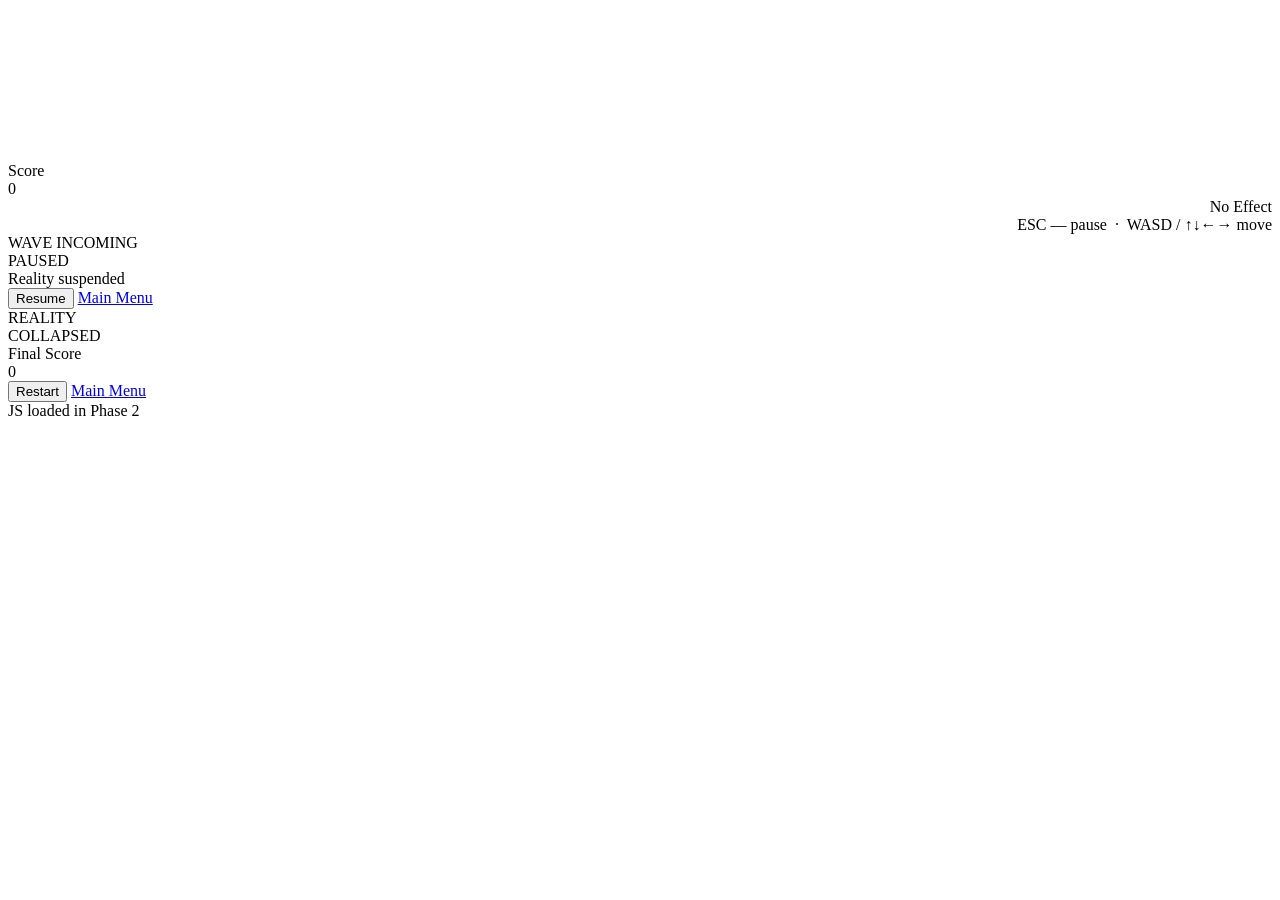
==== game.html @ d2aac665 "Add files via upload" ====
<!DOCTYPE html>
<html lang="en">
<head>
  <meta charset="UTF-8">
  <meta name="viewport" content="width=device-width, initial-scale=1.0">
  <title>Reality Distortion — Play</title>
  <link rel="stylesheet" href="css/style.css">
  <link rel="stylesheet" href="css/game.css">
  <link rel="stylesheet" href="css/panels.css">
</head>
<body>

  <!-- Game Canvas -->
  <canvas id="game"></canvas>

  <!-- HUD (top bar) -->
  <div id="hud">
    <div class="hud-inner">

      <!-- Left: Score -->
      <div class="hud-block">
        <div class="hud-score-label">Score</div>
        <div class="hud-score-value" id="score">0</div>
      </div>

      <!-- Right: Effect + Controls -->
      <div style="text-align: right;">
        <div class="hud-block">
          <div id="effectDisplay">
            <div class="effect-dot" id="effectDot"></div>
            <span class="effect-name" id="effectName">No Effect</span>
          </div>
          <div class="hud-controls">ESC — pause &nbsp;·&nbsp; WASD / ↑↓←→ move</div>
        </div>
      </div>

    </div>
  </div>

  <!-- Wave Incoming Banner -->
  <div id="waveIndicator">WAVE INCOMING</div>

  <!-- Effect Screen Flash -->
  <div id="effectFlash"></div>

  <!-- ── PAUSE PANEL ── -->
  <div id="pausePanel" class="panel-overlay">
    <div class="panel-card">
      <div class="panel-title pause-title">PAUSED</div>
      <div class="panel-subtitle">Reality suspended</div>
      <button class="panel-btn primary" id="resumeBtn">Resume</button>
      <a class="panel-btn" href="index.html">Main Menu</a>
    </div>
  </div>

  <!-- ── GAME OVER PANEL ── -->
  <div id="gameOverPanel" class="panel-overlay">
    <div class="panel-card">
      <div class="panel-title" style="color: var(--red);">REALITY<br>COLLAPSED</div>
      <div class="final-score-block">
        <div class="final-score-label">Final Score</div>
        <div class="final-score-value" id="finalScore">0</div>
        <div id="hsBadge" class="hs-badge" style="display: none;">⚡ New High Score</div>
      </div>
      <button class="panel-btn primary" id="restartBtn">Restart</button>
      <a class="panel-btn" href="index.html">Main Menu</a>
    </div>
  </div>

  JS loaded in Phase 2
  <script src="js/audio.js"></script>  
  <script src="js/particles.js"></script>
  <script src="js/game.js"></script>    
  <script src="js/ui.js"></script>      

</body>
</html>
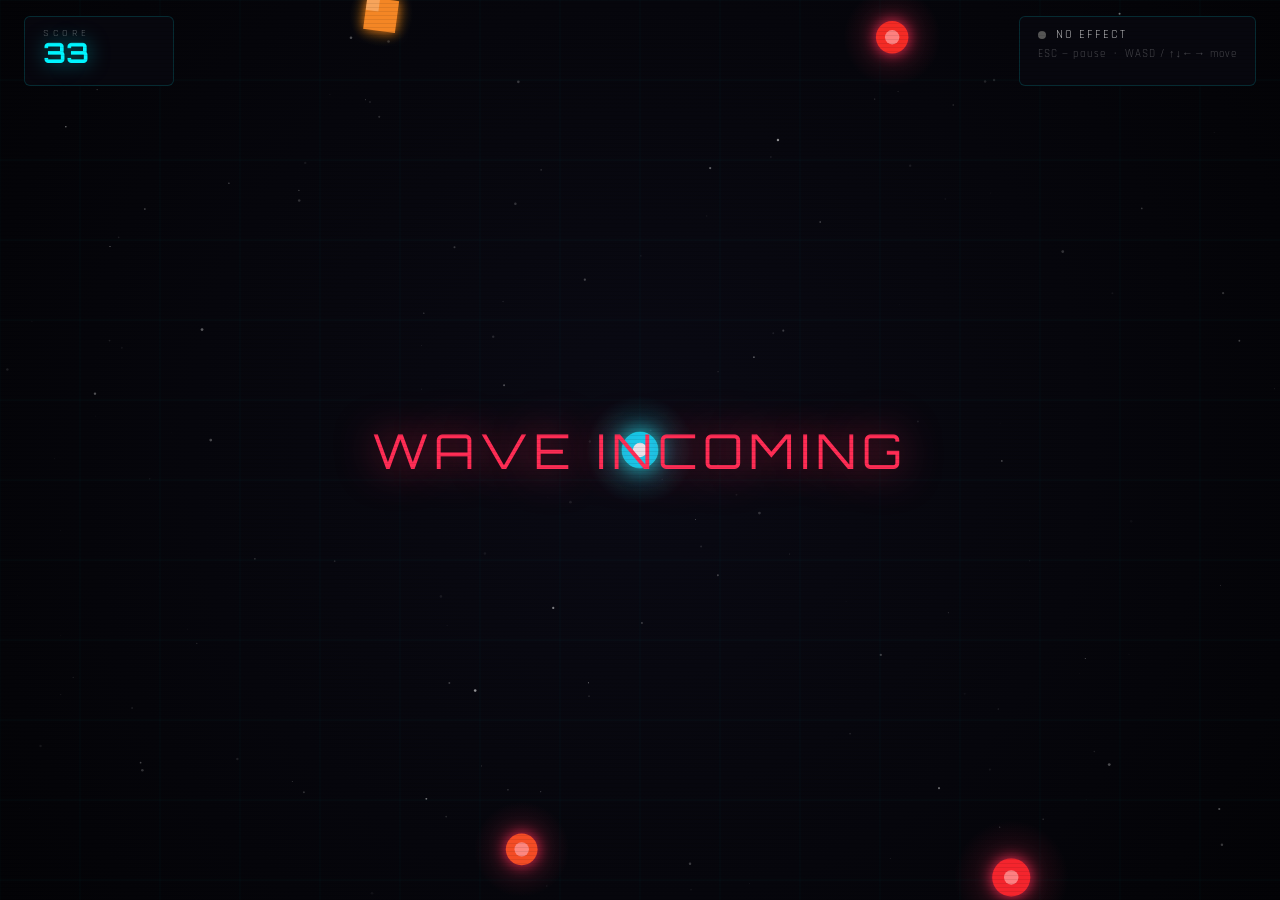
==== commit 33c2cee1: "final version commit" ====
--- a/game.html
+++ b/game.html
@@ -10,68 +10,68 @@
 </head>
 <body>
 
-  <!-- Game Canvas -->
-  <canvas id="game"></canvas>
+<!-- Game Canvas -->
+<canvas id="game"></canvas>
 
-  <!-- HUD (top bar) -->
-  <div id="hud">
-    <div class="hud-inner">
+<!-- HUD (top bar) -->
+<div id="hud">
+  <div class="hud-inner">
 
-      <!-- Left: Score -->
+    <!-- Left: Score -->
+    <div class="hud-block">
+      <div class="hud-score-label">Score</div>
+      <div class="hud-score-value" id="score">0</div>
+    </div>
+
+    <!-- Right: Effect + Controls -->
+    <div style="text-align: right;">
       <div class="hud-block">
-        <div class="hud-score-label">Score</div>
-        <div class="hud-score-value" id="score">0</div>
+        <div id="effectDisplay">
+          <div class="effect-dot" id="effectDot"></div>
+          <span class="effect-name" id="effectName">No Effect</span>
+        </div>
+        <div class="hud-controls">ESC — pause &nbsp;·&nbsp; WASD / ↑↓←→ move</div>
       </div>
+    </div>
 
-      <!-- Right: Effect + Controls -->
-      <div style="text-align: right;">
-        <div class="hud-block">
-          <div id="effectDisplay">
-            <div class="effect-dot" id="effectDot"></div>
-            <span class="effect-name" id="effectName">No Effect</span>
-          </div>
-          <div class="hud-controls">ESC — pause &nbsp;·&nbsp; WASD / ↑↓←→ move</div>
-        </div>
-      </div>
+  </div>
+</div>
 
+<!-- Wave Incoming Banner -->
+<div id="waveIndicator">WAVE INCOMING</div>
+
+<!-- Effect Screen Flash -->
+<div id="effectFlash"></div>
+
+<!-- ── PAUSE PANEL ── -->
+<div id="pausePanel" class="panel-overlay">
+  <div class="panel-card">
+    <div class="panel-title pause-title">PAUSED</div>
+    <div class="panel-subtitle">Reality suspended</div>
+    <button class="panel-btn primary" id="resumeBtn">Resume</button>
+    <a class="panel-btn" href="index.html">Main Menu</a>
+  </div>
+</div>
+
+<!-- ── GAME OVER PANEL ── -->
+<div id="gameOverPanel" class="panel-overlay">
+  <div class="panel-card">
+    <div class="panel-title" style="color: var(--red);">REALITY<br>COLLAPSED</div>
+    <div class="final-score-block">
+      <div class="final-score-label">Final Score</div>
+      <div class="final-score-value" id="finalScore">0</div>
+      <div id="hsBadge" class="hs-badge" style="display: none;">⚡ New High Score</div>
     </div>
+    <button class="panel-btn primary" id="restartBtn">Restart</button>
+    <a class="panel-btn" href="index.html">Main Menu</a>
   </div>
+</div>
 
-  <!-- Wave Incoming Banner -->
-  <div id="waveIndicator">WAVE INCOMING</div>
-
-  <!-- Effect Screen Flash -->
-  <div id="effectFlash"></div>
-
-  <!-- ── PAUSE PANEL ── -->
-  <div id="pausePanel" class="panel-overlay">
-    <div class="panel-card">
-      <div class="panel-title pause-title">PAUSED</div>
-      <div class="panel-subtitle">Reality suspended</div>
-      <button class="panel-btn primary" id="resumeBtn">Resume</button>
-      <a class="panel-btn" href="index.html">Main Menu</a>
-    </div>
-  </div>
-
-  <!-- ── GAME OVER PANEL ── -->
-  <div id="gameOverPanel" class="panel-overlay">
-    <div class="panel-card">
-      <div class="panel-title" style="color: var(--red);">REALITY<br>COLLAPSED</div>
-      <div class="final-score-block">
-        <div class="final-score-label">Final Score</div>
-        <div class="final-score-value" id="finalScore">0</div>
-        <div id="hsBadge" class="hs-badge" style="display: none;">⚡ New High Score</div>
-      </div>
-      <button class="panel-btn primary" id="restartBtn">Restart</button>
-      <a class="panel-btn" href="index.html">Main Menu</a>
-    </div>
-  </div>
-
-  JS loaded in Phase 2
-  <script src="js/audio.js"></script>  
-  <script src="js/particles.js"></script>
-  <script src="js/game.js"></script>    
-  <script src="js/ui.js"></script>      
+JS loaded in Phase 2
+<script src="js/audio.js"></script>
+<script src="js/particles.js"></script>
+<script src="js/game.js"></script>
+<script src="js/ui.js"></script>
 
 </body>
 </html>
--- a/css/style.css
+++ b/css/style.css
@@ -0,0 +1,168 @@
+/* 
+   style.css — Shared base styles
+   Reality Distortion
+ */
+
+@import url('https://fonts.googleapis.com/css2?family=Orbitron:wght@400;700;900&family=Rajdhani:wght@300;400;600&display=swap');
+
+/*  CSS Variables  */
+:root {
+  --cyan:       #00f5ff;
+  --red:        #ff2d55;
+  --gold:       #ffd60a;
+  --purple:     #bf5af2;
+  --green:      #34c759;
+  --bg:         #050508;
+  --panel-bg:   rgba(8, 8, 16, 0.92);
+  --border:     rgba(0, 245, 255, 0.15);
+  --font-display: 'Orbitron', sans-serif;
+  --font-body:    'Rajdhani', sans-serif;
+}
+
+/*  Reset  */
+*, *::before, *::after {
+  box-sizing: border-box;
+  user-select: none;
+  margin: 0;
+  padding: 0;
+}
+
+/*  Base Body  */
+body {
+  background: var(--bg);
+  font-family: var(--font-body);
+  overflow: hidden;
+  color: white;
+  min-height: 100vh;
+}
+
+/*  Scanline CRT Overlay  */
+body::after {
+  content: '';
+  position: fixed;
+  inset: 0;
+  background: repeating-linear-gradient(
+    to bottom,
+    transparent 0px,
+    transparent 3px,
+    rgba(0, 0, 0, 0.08) 3px,
+    rgba(0, 0, 0, 0.08) 4px
+  );
+  pointer-events: none;
+  z-index: 9999;
+}
+
+canvas {
+  display: block;
+  position: fixed;
+  inset: 0;
+}
+
+/*  Shared Button Base  */
+.btn {
+  position: relative;
+  padding: 14px 24px;
+  background: transparent;
+  border: 1px solid rgba(255, 255, 255, 0.12);
+  border-radius: 6px;
+  color: white;
+  font-family: var(--font-display);
+  font-size: 11px;
+  letter-spacing: 3px;
+  text-transform: uppercase;
+  cursor: pointer;
+  transition: background 0.25s, border-color 0.25s, box-shadow 0.25s;
+  text-decoration: none;
+  display: inline-block;
+  text-align: center;
+}
+.btn:hover {
+  background: rgba(255, 255, 255, 0.07);
+  border-color: rgba(255, 255, 255, 0.3);
+}
+.btn.primary {
+  border-color: var(--cyan);
+  color: var(--cyan);
+}
+.btn.primary:hover {
+  background: rgba(0, 245, 255, 0.1);
+  box-shadow: 0 0 20px rgba(0, 245, 255, 0.15);
+}
+.btn.danger {
+  border-color: var(--red);
+  color: var(--red);
+}
+.btn.danger:hover {
+  background: rgba(255, 45, 85, 0.1);
+  box-shadow: 0 0 20px rgba(255, 45, 85, 0.15);
+}
+
+/*  Divider  */
+.divider {
+  height: 1px;
+  background: rgba(255, 255, 255, 0.06);
+  margin: 4px 0;
+}
+
+/*  Panel Card (shared across pages)  */
+.panel-card {
+  width: min(440px, 90vw);
+  background: var(--panel-bg);
+  border: 1px solid var(--border);
+  border-radius: 12px;
+  padding: 44px 40px;
+  text-align: center;
+  position: relative;
+  overflow: hidden;
+}
+.panel-card::before {
+  content: '';
+  position: absolute;
+  top: 0; left: 0; right: 0;
+  height: 1px;
+  background: linear-gradient(90deg, transparent, var(--cyan), transparent);
+}
+
+.panel-title {
+  font-family: var(--font-display);
+  font-size: clamp(20px, 4vw, 32px);
+  font-weight: 900;
+  letter-spacing: 4px;
+  margin-bottom: 8px;
+}
+.panel-subtitle {
+  font-size: 12px;
+  letter-spacing: 4px;
+  color: rgba(255, 255, 255, 0.3);
+  text-transform: uppercase;
+  margin-bottom: 32px;
+}
+.panel-btn {
+  width: 100%;
+  padding: 14px;
+  margin-bottom: 10px;
+  background: transparent;
+  border: 1px solid rgba(255, 255, 255, 0.12);
+  border-radius: 6px;
+  color: white;
+  font-family: var(--font-display);
+  font-size: 11px;
+  letter-spacing: 3px;
+  text-transform: uppercase;
+  cursor: pointer;
+  transition: all 0.25s;
+  text-decoration: none;
+  display: block;
+}
+.panel-btn:hover {
+  background: rgba(255, 255, 255, 0.07);
+  border-color: rgba(255, 255, 255, 0.3);
+}
+.panel-btn.primary {
+  border-color: var(--cyan);
+  color: var(--cyan);
+}
+.panel-btn.primary:hover {
+  background: rgba(0, 245, 255, 0.1);
+  box-shadow: 0 0 20px rgba(0, 245, 255, 0.15);
+}
--- a/css/game.css
+++ b/css/game.css
@@ -0,0 +1,125 @@
+/* 
+   game.css — Gameplay HUD styles
+   Reality Distortion
+ */
+
+/*  HUD Container  */
+#hud {
+  position: fixed;
+  top: 0; left: 0; right: 0;
+  z-index: 50;
+  padding: 16px 24px;
+  pointer-events: none;
+}
+
+.hud-inner {
+  display: flex;
+  justify-content: space-between;
+  align-items: flex-start;
+}
+
+/*  HUD Blocks  */
+.hud-block {
+  min-width: 150px;
+  height: 70px;
+  background: var(--panel-bg);
+  border: 1px solid var(--border);
+  border-radius: 6px;
+  padding: 10px 18px;
+  backdrop-filter: blur(12px);
+  -webkit-backdrop-filter: blur(12px);
+  pointer-events: all;
+  justify-items: center;
+}
+
+/*  Score  */
+.hud-score-label {
+  font-size: 10px;
+  letter-spacing: 4px;
+  color: rgba(255, 255, 255, 0.35);
+  text-transform: uppercase;
+}
+
+.hud-score-value {
+  font-family: var(--font-display);
+  font-size: 28px;
+  font-weight: 700;
+  color: var(--cyan);
+  line-height: 1;
+  text-shadow: 0 0 20px rgba(0, 245, 255, 0.5);
+}
+
+/*  Effect Indicator  */
+#effectDisplay {
+  display: flex;
+  align-items: center;
+  gap: 10px;
+  font-size: 12px;
+  letter-spacing: 2px;
+  text-transform: uppercase;
+}
+
+.effect-dot {
+  width: 8px;
+  height: 8px;
+  border-radius: 50%;
+  background: #555;
+  flex-shrink: 0;
+  transition: background 0.3s, box-shadow 0.3s;
+}
+
+.effect-dot.active {
+  background: var(--red);
+  box-shadow: 0 0 12px var(--red);
+  animation: dotBlink 0.8s ease-in-out infinite;
+}
+
+@keyframes dotBlink {
+  0%, 100% { opacity: 1; }
+  50%       { opacity: 0.3; }
+}
+
+.effect-name {
+  color: rgba(255, 255, 255, 0.7);
+}
+
+.effect-name.has-effect {
+  color: var(--red);
+  text-shadow: 0 0 8px rgba(255, 45, 85, 0.5);
+}
+
+/*  Controls hint  */
+.hud-controls {
+  font-size: 11px;
+  letter-spacing: 1px;
+  color: rgba(255, 255, 255, 0.25);
+  margin-top: 5px;
+}
+
+/*  Wave Alert Banner  */
+#waveIndicator {
+  position: fixed;
+  top: 50%;
+  left: 50%;
+  transform: translate(-50%, -50%);
+  font-family: var(--font-display);
+  font-size: clamp(24px, 5vw, 48px);
+  letter-spacing: 6px;
+  color: var(--red);
+  text-shadow: 0 0 40px rgba(255, 45, 85, 0.8);
+  opacity: 0;
+  pointer-events: none;
+  z-index: 60;
+  transition: opacity 0.3s;
+  white-space: nowrap;
+}
+
+/*  Screen Flash (effect trigger)  */
+#effectFlash {
+  position: fixed;
+  inset: 0;
+  pointer-events: none;
+  z-index: 55;
+  opacity: 0;
+  transition: opacity 0.15s;
+}
--- a/css/panels.css
+++ b/css/panels.css
@@ -0,0 +1,144 @@
+/* 
+   panels.css — Pause, Game Over, Settings
+   Reality Distortion
+ */
+
+/*  Overlay Backdrop  */
+.panel-overlay {
+  position: fixed;
+  inset: 0;
+  background: rgba(0, 0, 0, 0.75);
+  backdrop-filter: blur(16px);
+  -webkit-backdrop-filter: blur(16px);
+  display: flex;
+  align-items: center;
+  justify-content: center;
+  z-index: 200;
+  opacity: 0;
+  pointer-events: none;
+  transition: opacity 0.3s ease;
+}
+
+.panel-overlay.active {
+  opacity: 1;
+  pointer-events: all;
+}
+
+/*  Standalone page layout (pause.html, gameover.html, settings.html)  */
+.page-center {
+  min-height: 100vh;
+  display: flex;
+  align-items: center;
+  justify-content: center;
+  background: radial-gradient(ellipse at center, rgba(0,0,0,0.6) 0%, var(--bg) 100%);
+}
+
+/*  Final Score Block  */
+.final-score-block {
+  margin: 24px 0 36px;
+}
+
+.final-score-label {
+  font-size: 11px;
+  letter-spacing: 5px;
+  color: rgba(255, 255, 255, 0.3);
+  text-transform: uppercase;
+  margin-bottom: 8px;
+}
+
+.final-score-value {
+  font-family: var(--font-display);
+  font-size: clamp(36px, 8vw, 64px);
+  font-weight: 900;
+  color: var(--cyan);
+  text-shadow: 0 0 40px rgba(0, 245, 255, 0.6);
+}
+
+/*  High Score Badge  */
+.hs-badge {
+  display: inline-block;
+  padding: 4px 14px;
+  border: 1px solid rgba(255, 214, 10, 0.4);
+  border-radius: 20px;
+  font-size: 11px;
+  letter-spacing: 3px;
+  color: var(--gold);
+  margin-top: 12px;
+  text-transform: uppercase;
+  animation: badgeGlow 1.5s ease-in-out infinite;
+}
+
+@keyframes badgeGlow {
+  0%, 100% { box-shadow: 0 0 6px rgba(255, 214, 10, 0.3); }
+  50%       { box-shadow: 0 0 18px rgba(255, 214, 10, 0.6); }
+}
+
+/*  Settings Form  */
+.settings-group {
+  margin-bottom: 28px;
+  text-align: left;
+}
+
+.settings-label {
+  display: flex;
+  justify-content: space-between;
+  align-items: center;
+  font-size: 11px;
+  letter-spacing: 3px;
+  color: rgba(255, 255, 255, 0.4);
+  text-transform: uppercase;
+  margin-bottom: 12px;
+}
+
+.settings-value {
+  font-family: var(--font-display);
+  font-size: 13px;
+  color: var(--cyan);
+}
+
+/*  Range Slider  */
+input[type="range"] {
+  -webkit-appearance: none;
+  appearance: none;
+  width: 100%;
+  height: 2px;
+  background: rgba(255, 255, 255, 0.1);
+  border-radius: 2px;
+  outline: none;
+}
+
+input[type="range"]::-webkit-slider-thumb {
+  -webkit-appearance: none;
+  width: 14px;
+  height: 14px;
+  border-radius: 50%;
+  background: var(--cyan);
+  box-shadow: 0 0 10px rgba(0, 245, 255, 0.6);
+  cursor: pointer;
+  transition: transform 0.2s;
+}
+
+input[type="range"]::-webkit-slider-thumb:hover {
+  transform: scale(1.4);
+}
+
+input[type="range"]::-moz-range-thumb {
+  width: 14px;
+  height: 14px;
+  border-radius: 50%;
+  background: var(--cyan);
+  box-shadow: 0 0 10px rgba(0, 245, 255, 0.6);
+  cursor: pointer;
+  border: none;
+}
+
+/*  Pause page specific  */
+.pause-title {
+  color: var(--cyan);
+  animation: pausePulse 2s ease-in-out infinite;
+}
+
+@keyframes pausePulse {
+  0%, 100% { opacity: 1; }
+  50%       { opacity: 0.6; }
+}
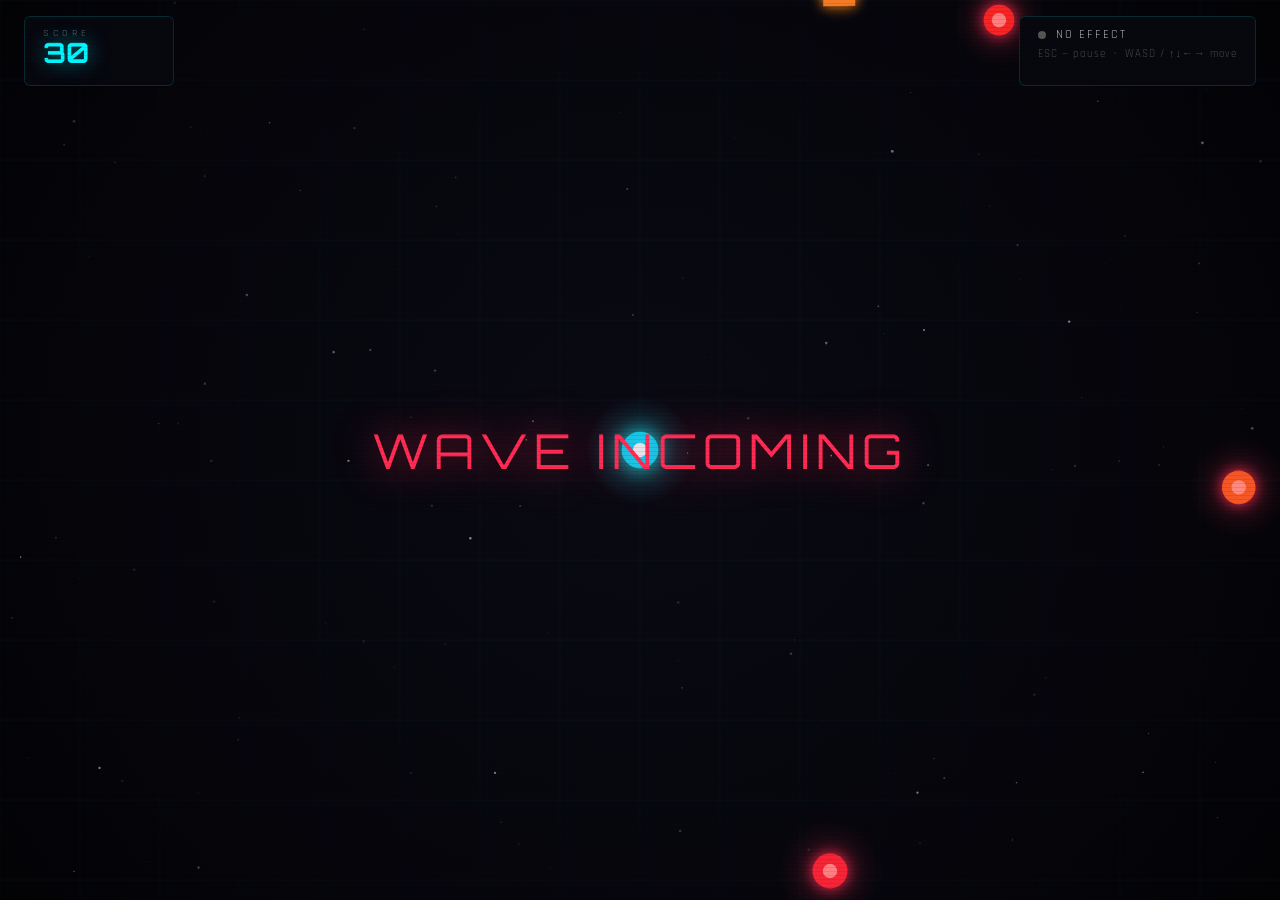
==== commit c6419484: "final version commit" ====
--- a/game.html
+++ b/game.html
@@ -43,7 +43,7 @@
 <!-- Effect Screen Flash -->
 <div id="effectFlash"></div>
 
-<!-- ── PAUSE PANEL ── -->
+<!--  PAUSE PANEL  -->
 <div id="pausePanel" class="panel-overlay">
   <div class="panel-card">
     <div class="panel-title pause-title">PAUSED</div>
@@ -53,7 +53,7 @@
   </div>
 </div>
 
-<!-- ── GAME OVER PANEL ── -->
+<!--  GAME OVER PANEL  -->
 <div id="gameOverPanel" class="panel-overlay">
   <div class="panel-card">
     <div class="panel-title" style="color: var(--red);">REALITY<br>COLLAPSED</div>
